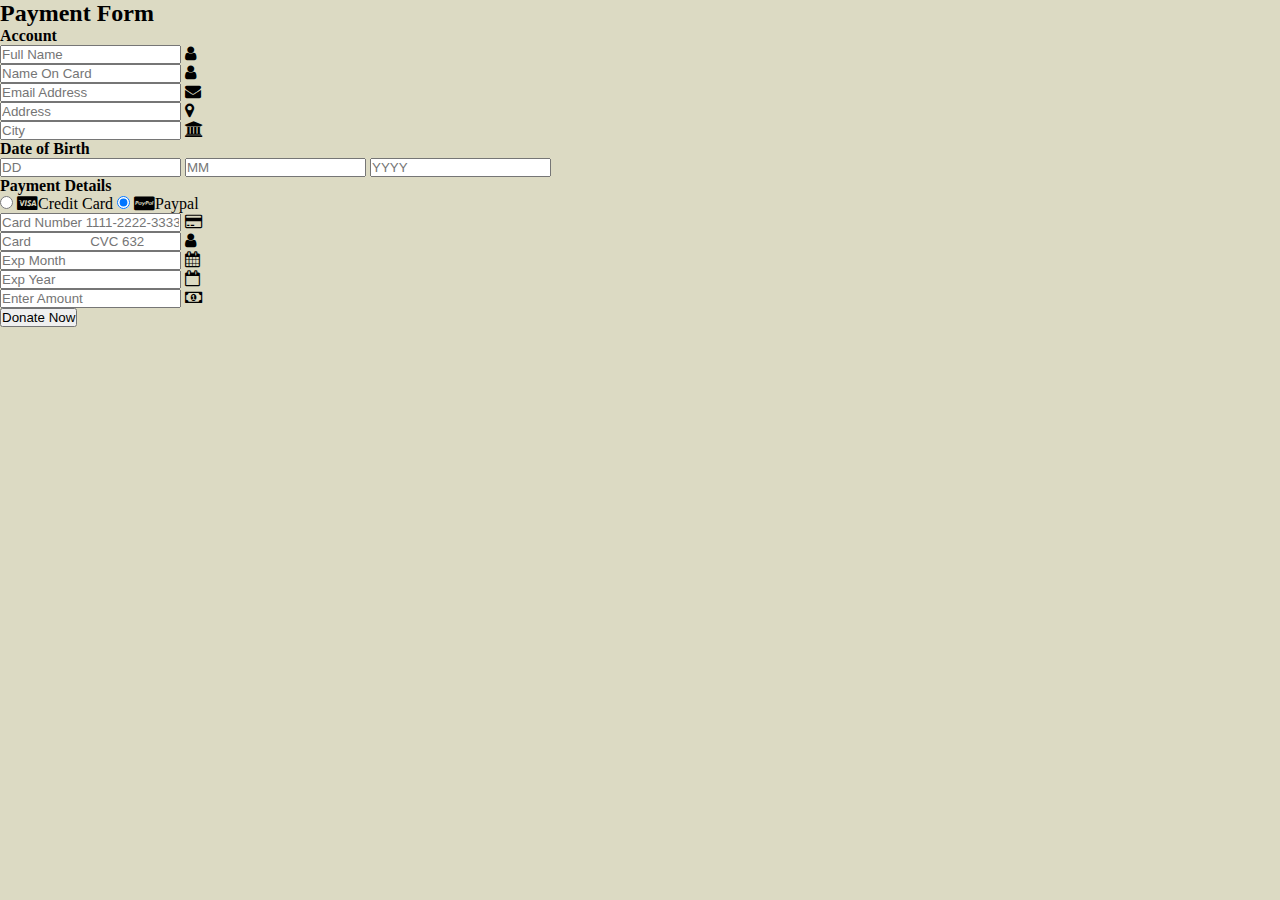
==== donate.html @ 056dddce "Added payment form, currently styling" ====
<!DOCTYPE html>
<html lang="en">

<head>
    <meta charset="UTF-8">
    <meta http-equiv="X-UA-Compatible" content="IE=edge">
    <meta name="viewport" content="width=device-width, initial-scale=1.0">
    <title>Donation Form</title>
    <link rel="stylesheet" href="donate_style.css">
    <link rel="stylesheet" href="http://maxcdn.bootstrapcdn.com/font-awesome/4.2.0/css/font-awesome.min.css">
</head>

<body class="donate-body">
<div class="wrapper">
    <h2>Payment Form</h2>
    <form action="" method="POST">
        <!--Account Information Start-->
        <h4>Account</h4>
        <div class="input_group">
                <div class="input_box">
                    <input type="text" placeholder="Full Name" required
                    class="name">
                    <i class="fa fa-user icon"></i>
                </div>
                <div class="input_box">
                    <input type="text" placeholder="Name On Card" required
                    class="name">
                    <i class="fa fa-user icon"></i>
                </div>
           </div>
           <div class="input_group">
            <div class="input_box">
                <input type="email" placeholder="Email Address" required
                class="name">
                <i class="fa fa-envelope icon"></i>
            </div>
       </div>
            <div class="input_group">
            <div class="input_box">
                <input type="text" placeholder="Address" required
                class="name">
                <i class="fa fa-map-marker icon"
                aria-hidden="true"></i>
            </div>
       </div>
       <div class="input_group">
            <div class="input_box">
                <input type="text" placeholder="City" required
                class="name">
                <i class="fa fa-institution icon"></i>
            </div>
       </div>
        <!--Account Information End-->


        <!--Date of Birth Start-->

        <div class="input_group">
            <div class="input_box">
                <h4>Date of Birth</h4>
                <input type="text" placeholder="DD" required
                class="dob">
                <input type="text" placeholder="MM" required
                class="dob">
                <input type="text" placeholder="YYYY" required
                class="dob">
            </div>
       </div>
        <!--D.O.B. End-->


        <!--Payment Details Start-->

        <div class="input_group">
            <div class="input_box">
                <h4>Payment Details</h4>
                <input type="radio" name="pay" class="radio" 
                id="bc1" checked>
                <label for="bc1"><span>
                    <i class="fa fa-cc-visa"></i>Credit Card
                </span></label>
                <input type="radio" name="pay" class="radio" 
                id="bc2" checked>
                <label for="bc2"><span>
                    <i class="fa fa-cc-paypal"></i>Paypal
                </span></label>
            </div>
        </div>
        <div class="input_group">
            <div class="input_box">
                <input type="tel" class="name" placeholder="Card Number 1111-2222-3333-4444" required>
                <i class="fa fa-credit-card icon"></i>
            </div>
        </div>
        <div class="input_group">
            <div class="input_box">
                <input type="tel" class="name" placeholder="Card
                CVC 632" required>
                <i class="fa fa-user icon"></i>
            </div>
        </div>
        <div class="input_group">
            <div class="input_box">
                <input type="number" class="name" placeholder="Exp Month" required>
                <i class="fa fa-calendar icon"></i>
            </div>
        </div>
        <div class="input_group">
            <div class="input_box">
                <input type="tel" class="name" placeholder="Exp Year" required>
                <i class="fa fa-calendar-o icon"></i>
            </div>
        </div>
        <div class="input_box">
            <input type="tel" class="name" placeholder="Enter Amount" required>
            <i class="fa fa-money icon"></i>
        </div>
        <div class="input_group">
            <div class="input_box">
                <button type="submit">Donate Now</button>
            </div>
        </div>

        <!--Payment Details End-->
    </form>
</div>
</body>
</html>
---- donate_style.css ----
/*Donate Form Styling Start*/
*{
    margin: 0;
    padding: 0;
    box-sizing: border-box;
  }
  /*Color Palette*/
  :root{
    --yellow: #FDBD22;
    --red: #CF1E1C;
    --white: #F1FAEE;
    --tan: #DCDAC3;
  }

  body{
    background-color: var(--tan);
    font-family: 
  }
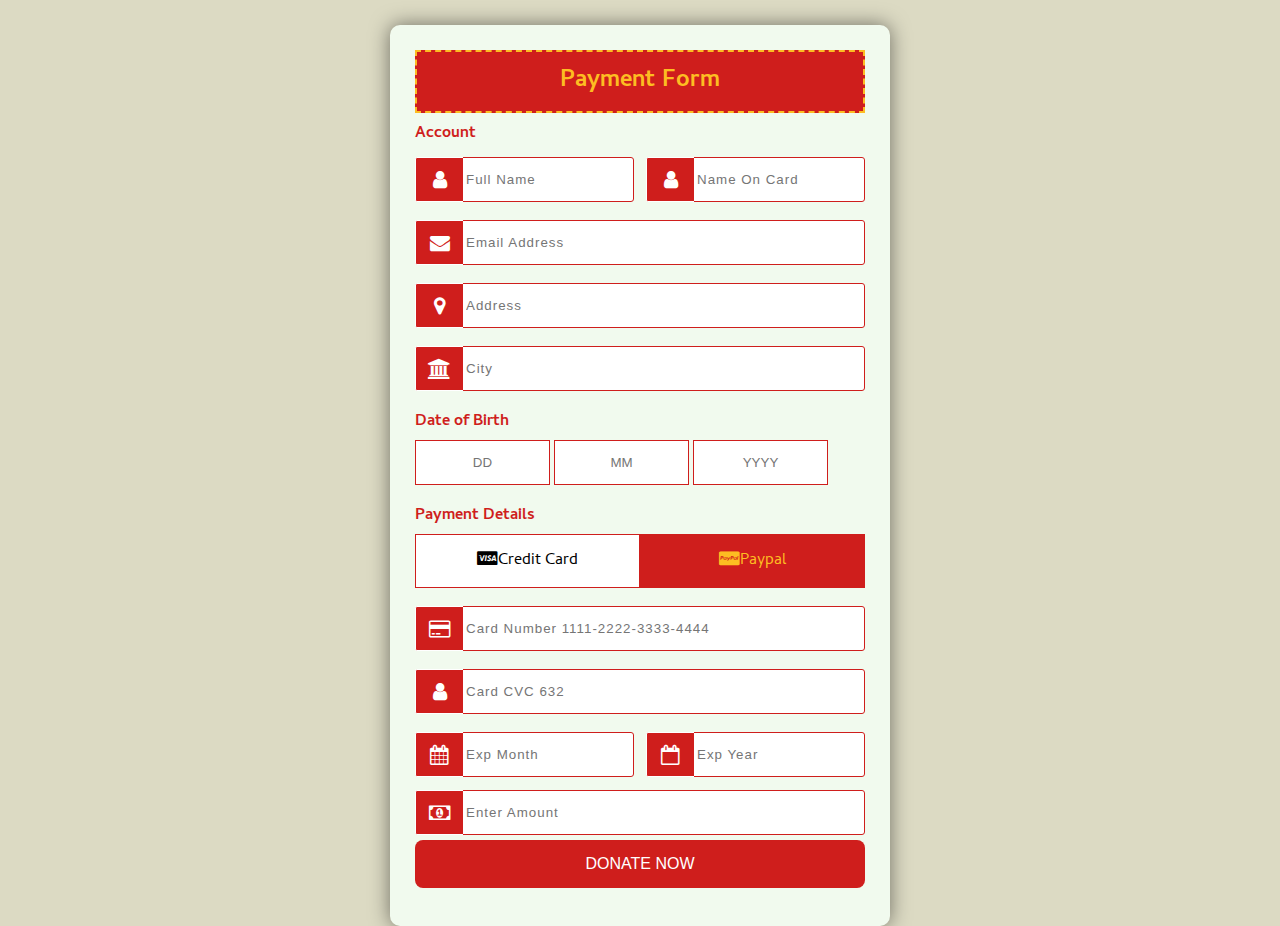
==== commit 7828e0fa: "Completed Payment form page, added new color" ====
--- a/donate.html
+++ b/donate.html
@@ -7,7 +7,11 @@
     <meta name="viewport" content="width=device-width, initial-scale=1.0">
     <title>Donation Form</title>
     <link rel="stylesheet" href="donate_style.css">
-    <link rel="stylesheet" href="http://maxcdn.bootstrapcdn.com/font-awesome/4.2.0/css/font-awesome.min.css">
+    <!--Icons--><link rel="stylesheet" href="http://maxcdn.bootstrapcdn.com/font-awesome/4.2.0/css/font-awesome.min.css">
+    <!--Fonts--><!-- Font Linked -->
+    <link rel="preconnect" href="https://fonts.googleapis.com">
+    <link rel="preconnect" href="https://fonts.gstatic.com" crossorigin>
+    <link href="https://fonts.googleapis.com/css2?family=Cambay:ital,wght@0,400;0,700;1,400;1,700&display=swap" rel="stylesheet">
 </head>
 
 <body class="donate-body">
@@ -94,18 +98,17 @@
         </div>
         <div class="input_group">
             <div class="input_box">
-                <input type="tel" class="name" placeholder="Card
-                CVC 632" required>
+                <input type="tel" class="name" placeholder="Card CVC 632" required>
                 <i class="fa fa-user icon"></i>
             </div>
         </div>
         <div class="input_group">
             <div class="input_box">
+            <div class="input_box">    
                 <input type="number" class="name" placeholder="Exp Month" required>
                 <i class="fa fa-calendar icon"></i>
             </div>
         </div>
-        <div class="input_group">
             <div class="input_box">
                 <input type="tel" class="name" placeholder="Exp Year" required>
                 <i class="fa fa-calendar-o icon"></i>
@@ -117,7 +120,7 @@
         </div>
         <div class="input_group">
             <div class="input_box">
-                <button type="submit">Donate Now</button>
+                <button type="submit">DONATE NOW</button>
             </div>
         </div>
 
--- a/donate_style.css
+++ b/donate_style.css
@@ -10,9 +10,154 @@
     --red: #CF1E1C;
     --white: #F1FAEE;
     --tan: #DCDAC3;
+    --pure-white: #fff
   }
 
   body{
     background-color: var(--tan);
-    font-family: 
+    font-family: "Convergence", "Cambay", sans-serif
+  }
+
+/*Header stylings start*/
+  .wrapper{
+    background-color: var(--white);
+    width: 500px;
+    padding: 25px;
+    margin: 25px auto 0;
+    box-shadow: 0px 0px 20px rgba(0, 0, 0, 0.5);
+    border-radius: 10px;
+  }
+
+  .wrapper h2{
+    background-color: var(--red);
+    color: var(--yellow);
+    font-size: 24px;
+    padding: 10px;
+    margin-bottom: 8px;
+    text-align: center;
+    border: 2px dashed var(--yellow)
+  }
+
+  .wrapper h4{
+    padding-bottom: 5px;
+    color: var(--red);
+  }
+/*Header stylings end*/
+
+/*User input box stylings start*/
+  .input_group{
+    margin-bottom: 8px;
+    width: 100%;
+    position: relative;
+    display: flex;
+    flex-direction: row;
+    padding: 5px 0;
+  }
+
+  .input_box{
+    width: 100%;
+    margin-right: 12px;
+    position: relative;
+  }
+
+  .input_box:last-child{
+    margin-right: 0;
+  }
+
+  /*Text that the user inputs*/
+  .input_box .name{
+    padding: 14px 10px 14px 50px;
+    width: 100%;
+    background-color: var(--pure-white);
+    border: 1px solid var(--red);
+    outline: none;
+    letter-spacing: 1px;
+    transition: 0.3s;
+    border-radius: 3px;
+    color: var(--pure-white);
+  }
+
+  /*Makes border glow when clicked on (focus)*/
+  .input_box .name:focus, .dob:focus{
+    -webkit-box-shadow: 0 0 2px 1px var(--red);
+    -moz-box-shadow: 0 0 2px 1px var(--red);
+    box-shadow: 0 0 2px 1px var(--red);
+    border: 1px solid var(--red);
+  }
+
+  .input_box .icon{
+    width: 48px;
+    display:flex;
+    justify-content: center;
+    align-items: center;
+    position: absolute;
+    left: 0px;
+    bottom: 0px;
+    top: 0px;
+    color: var(--pure-white);
+    background-color: var(--red);
+    border-radius: 2px 0 0 2px;
+    transition: 0.3s;
+    font-size: 20px;
+    pointer-events: none;
+    /*Might remove, not sure if it looka good*/
+    border: 1px solid var(--pure-white);
+    border-right: none
+    /*Removeable segment*/
+  }
+
+  /*Changes icon color when selected*/
+  .name:focus+.icon{
+    background-color: var(--yellow);
+    color: var(--white);
+    border: 1px solid var(--red); 
+    border: none;
+    transition: 1s;
+  }
+
+  .dob{
+    width: 30%;
+    padding: 14px;
+    text-align: center;
+    background-color: var(--pure-white);
+    transition: 0.3s;
+    outline: none;
+    border: 1px solid var(--red);
+  }
+
+  .radio{
+    display: none;
+  }
+/*Credit card and Paypal labels*/
+  .input_box label{
+    width: 50%;
+    padding: 13px;
+    background-color: var(--pure-white);
+    display: inline-block;
+    float: left;
+    text-align: center;
+    border: 1px solid var(--red)
+  }
+
+  .radio:checked+label{
+    background-color: var(--red);
+    color: var(--yellow);
+    transition: 0.4s
+  }
+/*Submit form button styling*/
+  .input_box button{
+    width: 100%;
+    background-color: var(--red);
+    color: var(--pure-white);
+    border: none;
+    padding: 15px;
+    border-right: 4px;
+    font-size: 16px;
+    transition: all 0.3s ease;
+    border-radius: 8px;
+  }
+
+  .input_box button:hover{
+    cursor: pointer;
+    background-color: var(--yellow);
   }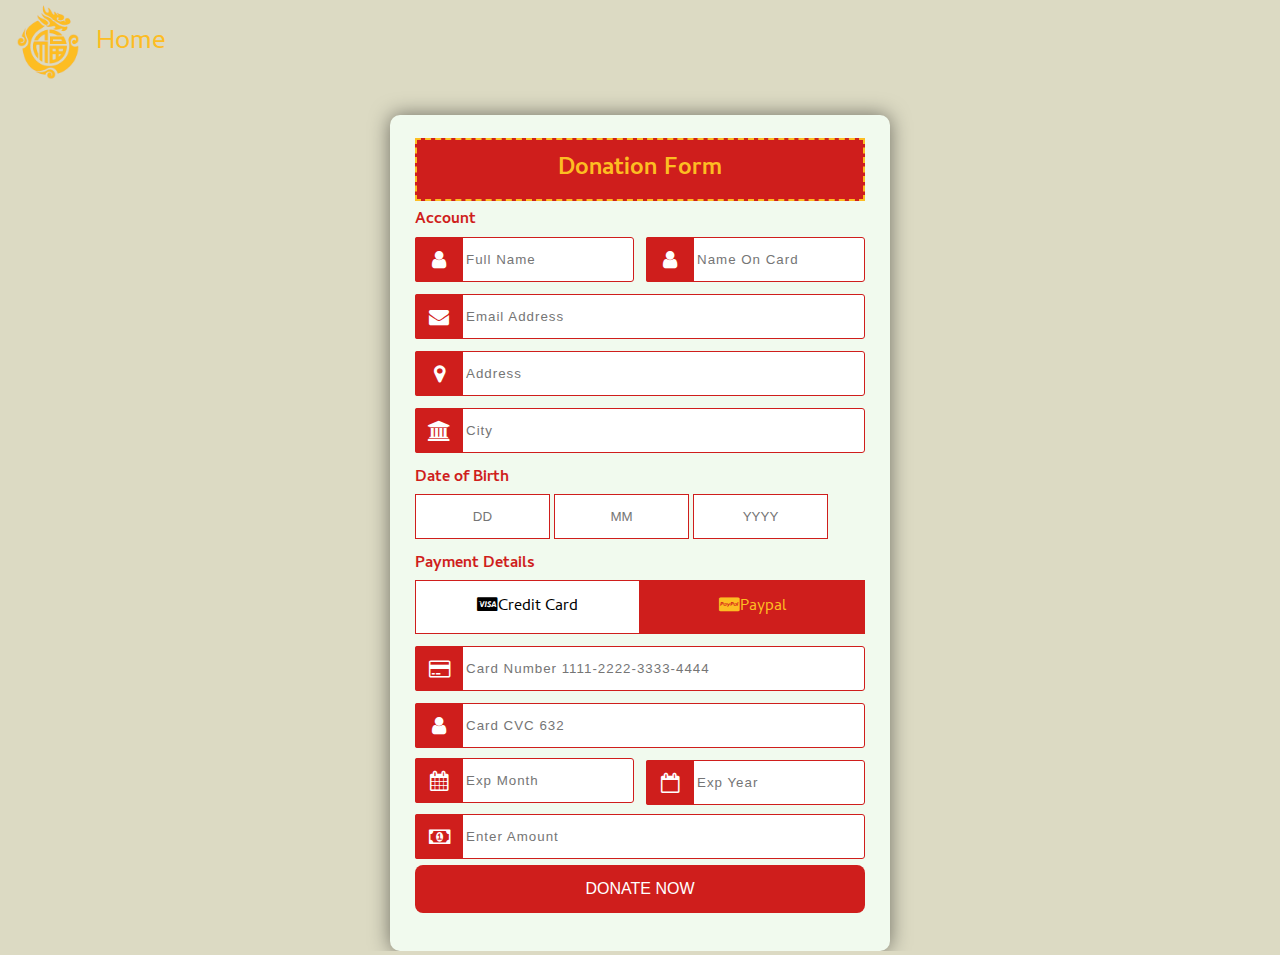
==== commit b8d0750a: "Worked on Registration Form" ====
--- a/donate.html
+++ b/donate.html
@@ -15,8 +15,14 @@
 </head>
 
 <body class="donate-body">
+
+    <!--Home button / logo-->
+    <div class="logo">
+    <a href="index.html"><img src="assets/logo-new.png" alt="logo">Home</a>
+    </div>
+
 <div class="wrapper">
-    <h2>Payment Form</h2>
+    <h2>Donation Form</h2>
     <form action="" method="POST">
         <!--Account Information Start-->
         <h4>Account</h4>
--- a/donate_style.css
+++ b/donate_style.css
@@ -1,6 +1,30 @@
+/*Home Button - Logo styling*/
+.logo{
+  flex:1
+}
+.logo img{
+  width: 6rem;
+  height: 6rem;
+
+
+}
+.logo a{
+  color: var(--red);
+  font-size: 1.7rem;
+  text-decoration: none;
+  transition: color 0.5s ease;
+  display: flex;
+  align-items: center;
+  font-family: "Convergence", "Cambay", sans-serif;
+}
+.logo a:hover{
+  color: var(--yellow);
+}
+
 /*Donate Form Styling Start*/
 *{
     margin: 0;
+    margin-top: -2px;
     padding: 0;
     box-sizing: border-box;
   }
@@ -15,7 +39,7 @@
 
   body{
     background-color: var(--tan);
-    font-family: "Convergence", "Cambay", sans-serif
+    font-family: "Convergence", "Cambay", sans-serif;
   }
 
 /*Header stylings start*/
@@ -100,10 +124,6 @@
     transition: 0.3s;
     font-size: 20px;
     pointer-events: none;
-    /*Might remove, not sure if it looka good*/
-    border: 1px solid var(--pure-white);
-    border-right: none
-    /*Removeable segment*/
   }
 
   /*Changes icon color when selected*/
@@ -146,6 +166,7 @@
   }
 /*Submit form button styling*/
   .input_box button{
+    margin-top: 5px;
     width: 100%;
     background-color: var(--red);
     color: var(--pure-white);
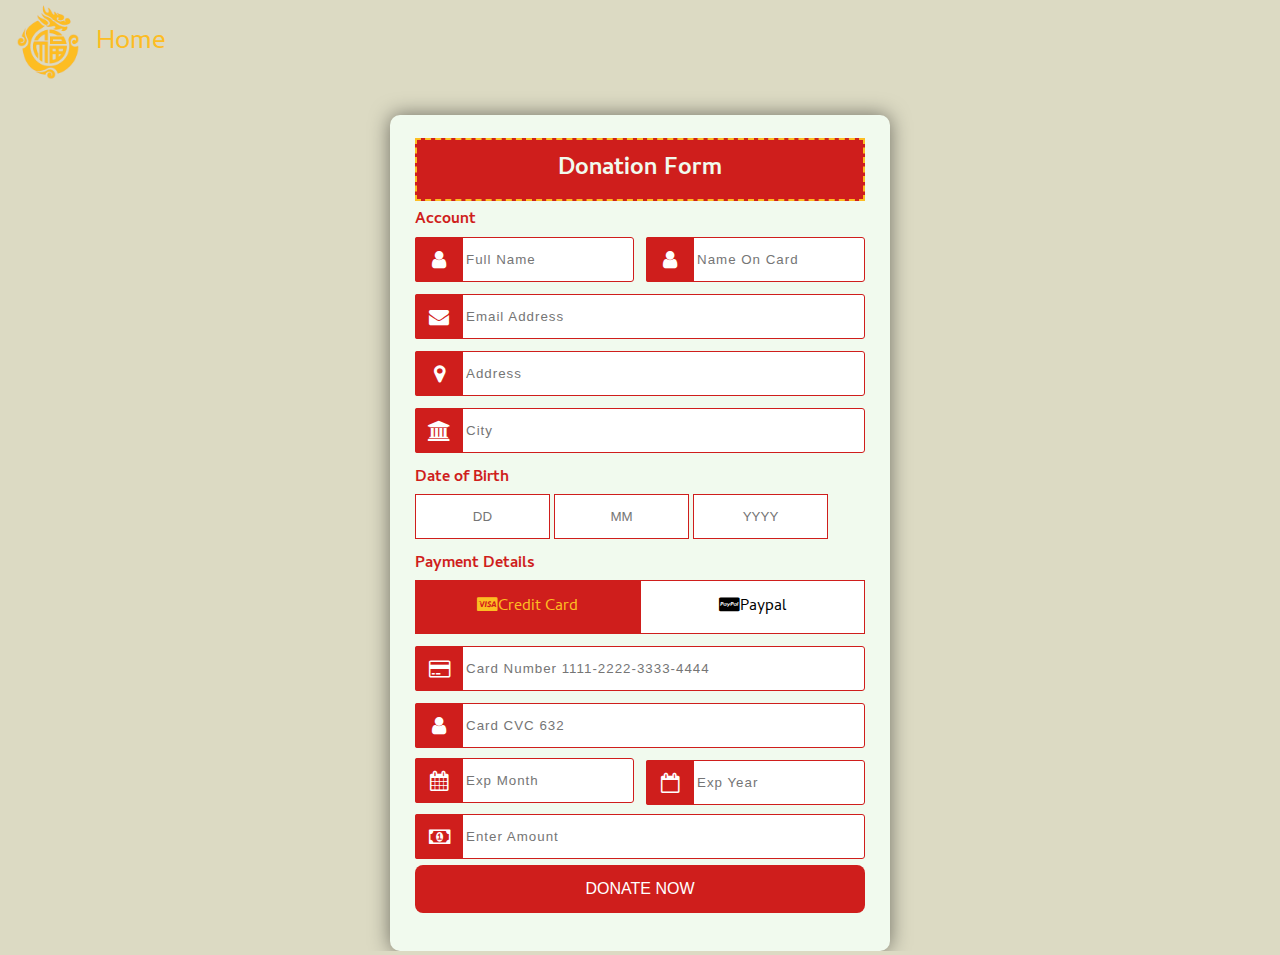
==== commit 17601494: "Added redirect after completion of forms." ====
--- a/donate.html
+++ b/donate.html
@@ -23,115 +23,115 @@
 
 <div class="wrapper">
     <h2>Donation Form</h2>
-    <form action="" method="POST">
-        <!--Account Information Start-->
-        <h4>Account</h4>
-        <div class="input_group">
-                <div class="input_box">
-                    <input type="text" placeholder="Full Name" required
-                    class="name">
-                    <i class="fa fa-user icon"></i>
-                </div>
-                <div class="input_box">
-                    <input type="text" placeholder="Name On Card" required
-                    class="name">
-                    <i class="fa fa-user icon"></i>
-                </div>
-           </div>
-           <div class="input_group">
+<form action="form_submission.html" method="POST" onsubmit="return submitForm()">
+    <!-- Account Information Start -->
+    <h4>Account</h4>
+    <div class="input_group">
+        <div class="input_box">
+            <input type="text" placeholder="Full Name" required class="name">
+            <i class="fa fa-user icon"></i>
+        </div>
+        <div class="input_box">
+            <input type="text" placeholder="Name On Card" required class="name">
+            <i class="fa fa-user icon"></i>
+        </div>
+    </div>
+    <div class="input_group">
+        <div class="input_box">
+            <input id="email" type="email" placeholder="Email Address" required class="name">
+            <i class="fa fa-envelope icon"></i>
+        </div>
+    </div>
+    <div class="input_group">
+        <div class="input_box">
+            <input type="text" placeholder="Address" required class="name">
+            <i class="fa fa-map-marker icon" aria-hidden="true"></i>
+        </div>
+    </div>
+    <div class="input_group">
+        <div class="input_box">
+            <input type="text" placeholder="City" required class="name">
+            <i class="fa fa-institution icon"></i>
+        </div>
+    </div>
+    <!-- Account Information End -->
+
+    <!-- Date of Birth Start -->
+    <div class="input_group">
+        <div class="input_box">
+            <h4>Date of Birth</h4>
+            <input type="text" placeholder="DD" required class="dob">
+            <input type="text" placeholder="MM" required class="dob">
+            <input type="text" placeholder="YYYY" required class="dob">
+        </div>
+    </div>
+    <!-- Date of Birth End -->
+
+    <!-- Payment Details Start -->
+    <div class="input_group">
+        <div class="input_box">
+            <h4>Payment Details</h4>
+            <input type="radio" name="pay" class="radio" id="bc1" checked>
+            <label for="bc1"><span>
+                <i class="fa fa-cc-visa"></i>Credit Card
+            </span></label>
+            <input type="radio" name="pay" class="radio" id="bc2">
+            <label for="bc2"><span>
+                <i class="fa fa-cc-paypal"></i>Paypal
+            </span></label>
+        </div>
+    </div>
+    <div class="input_group">
+        <div class="input_box">
+            <input type="tel" class="name" placeholder="Card Number 1111-2222-3333-4444" required>
+            <i class="fa fa-credit-card icon"></i>
+        </div>
+    </div>
+    <div class="input_group">
+        <div class="input_box">
+            <input type="tel" class="name" placeholder="Card CVC 632" required>
+            <i class="fa fa-user icon"></i>
+        </div>
+    </div>
+    <div class="input_group">
+        <div class="input_box">
             <div class="input_box">
-                <input type="email" placeholder="Email Address" required
-                class="name">
-                <i class="fa fa-envelope icon"></i>
-            </div>
-       </div>
-            <div class="input_group">
-            <div class="input_box">
-                <input type="text" placeholder="Address" required
-                class="name">
-                <i class="fa fa-map-marker icon"
-                aria-hidden="true"></i>
-            </div>
-       </div>
-       <div class="input_group">
-            <div class="input_box">
-                <input type="text" placeholder="City" required
-                class="name">
-                <i class="fa fa-institution icon"></i>
-            </div>
-       </div>
-        <!--Account Information End-->
-
-
-        <!--Date of Birth Start-->
-
-        <div class="input_group">
-            <div class="input_box">
-                <h4>Date of Birth</h4>
-                <input type="text" placeholder="DD" required
-                class="dob">
-                <input type="text" placeholder="MM" required
-                class="dob">
-                <input type="text" placeholder="YYYY" required
-                class="dob">
-            </div>
-       </div>
-        <!--D.O.B. End-->
-
-
-        <!--Payment Details Start-->
-
-        <div class="input_group">
-            <div class="input_box">
-                <h4>Payment Details</h4>
-                <input type="radio" name="pay" class="radio" 
-                id="bc1" checked>
-                <label for="bc1"><span>
-                    <i class="fa fa-cc-visa"></i>Credit Card
-                </span></label>
-                <input type="radio" name="pay" class="radio" 
-                id="bc2" checked>
-                <label for="bc2"><span>
-                    <i class="fa fa-cc-paypal"></i>Paypal
-                </span></label>
-            </div>
-        </div>
-        <div class="input_group">
-            <div class="input_box">
-                <input type="tel" class="name" placeholder="Card Number 1111-2222-3333-4444" required>
-                <i class="fa fa-credit-card icon"></i>
-            </div>
-        </div>
-        <div class="input_group">
-            <div class="input_box">
-                <input type="tel" class="name" placeholder="Card CVC 632" required>
-                <i class="fa fa-user icon"></i>
-            </div>
-        </div>
-        <div class="input_group">
-            <div class="input_box">
-            <div class="input_box">    
                 <input type="number" class="name" placeholder="Exp Month" required>
                 <i class="fa fa-calendar icon"></i>
             </div>
         </div>
-            <div class="input_box">
-                <input type="tel" class="name" placeholder="Exp Year" required>
-                <i class="fa fa-calendar-o icon"></i>
-            </div>
+        <div class="input_box">
+            <input type="tel" class="name" placeholder="Exp Year" required>
+            <i class="fa fa-calendar-o icon"></i>
         </div>
+    </div>
+    <div class="input_box">
+        <input type="tel" class="name" placeholder="Enter Amount" required>
+        <i class="fa fa-money icon"></i>
+    </div>
+    <div class="input_group">
         <div class="input_box">
-            <input type="tel" class="name" placeholder="Enter Amount" required>
-            <i class="fa fa-money icon"></i>
+            <button type="submit">DONATE NOW</button>
         </div>
-        <div class="input_group">
-            <div class="input_box">
-                <button type="submit">DONATE NOW</button>
-            </div>
-        </div>
+    </div>
+    <!-- Payment Details End -->
+</form>
 
-        <!--Payment Details End-->
-    </form>
+<script>
+    function submitForm() {
+        var name = document.querySelector('input[placeholder="Full Name"]').value;
+        var email = document.querySelector('#email').value;
+
+        //Checks if form has information filled
+        if (name.trim() === '' || email.trim() === '') {
+            alert('Please fill out all fields.');
+            return false; // Prevents submission
+        } else {
+            // Enables submission
+            return true;
+        }
+    }
+</script>
 </div>
 </body>
 </html>--- a/donate_style.css
+++ b/donate_style.css
@@ -54,7 +54,7 @@
 
   .wrapper h2{
     background-color: var(--red);
-    color: var(--yellow);
+    color: var(--white);
     font-size: 24px;
     padding: 10px;
     margin-bottom: 8px;
@@ -98,13 +98,11 @@
     letter-spacing: 1px;
     transition: 0.3s;
     border-radius: 3px;
-    color: var(--pure-white);
+    color: grey;
   }
 
   /*Makes border glow when clicked on (focus)*/
   .input_box .name:focus, .dob:focus{
-    -webkit-box-shadow: 0 0 2px 1px var(--red);
-    -moz-box-shadow: 0 0 2px 1px var(--red);
     box-shadow: 0 0 2px 1px var(--red);
     border: 1px solid var(--red);
   }
@@ -143,6 +141,7 @@
     transition: 0.3s;
     outline: none;
     border: 1px solid var(--red);
+    color: grey;
   }
 
   .radio{
